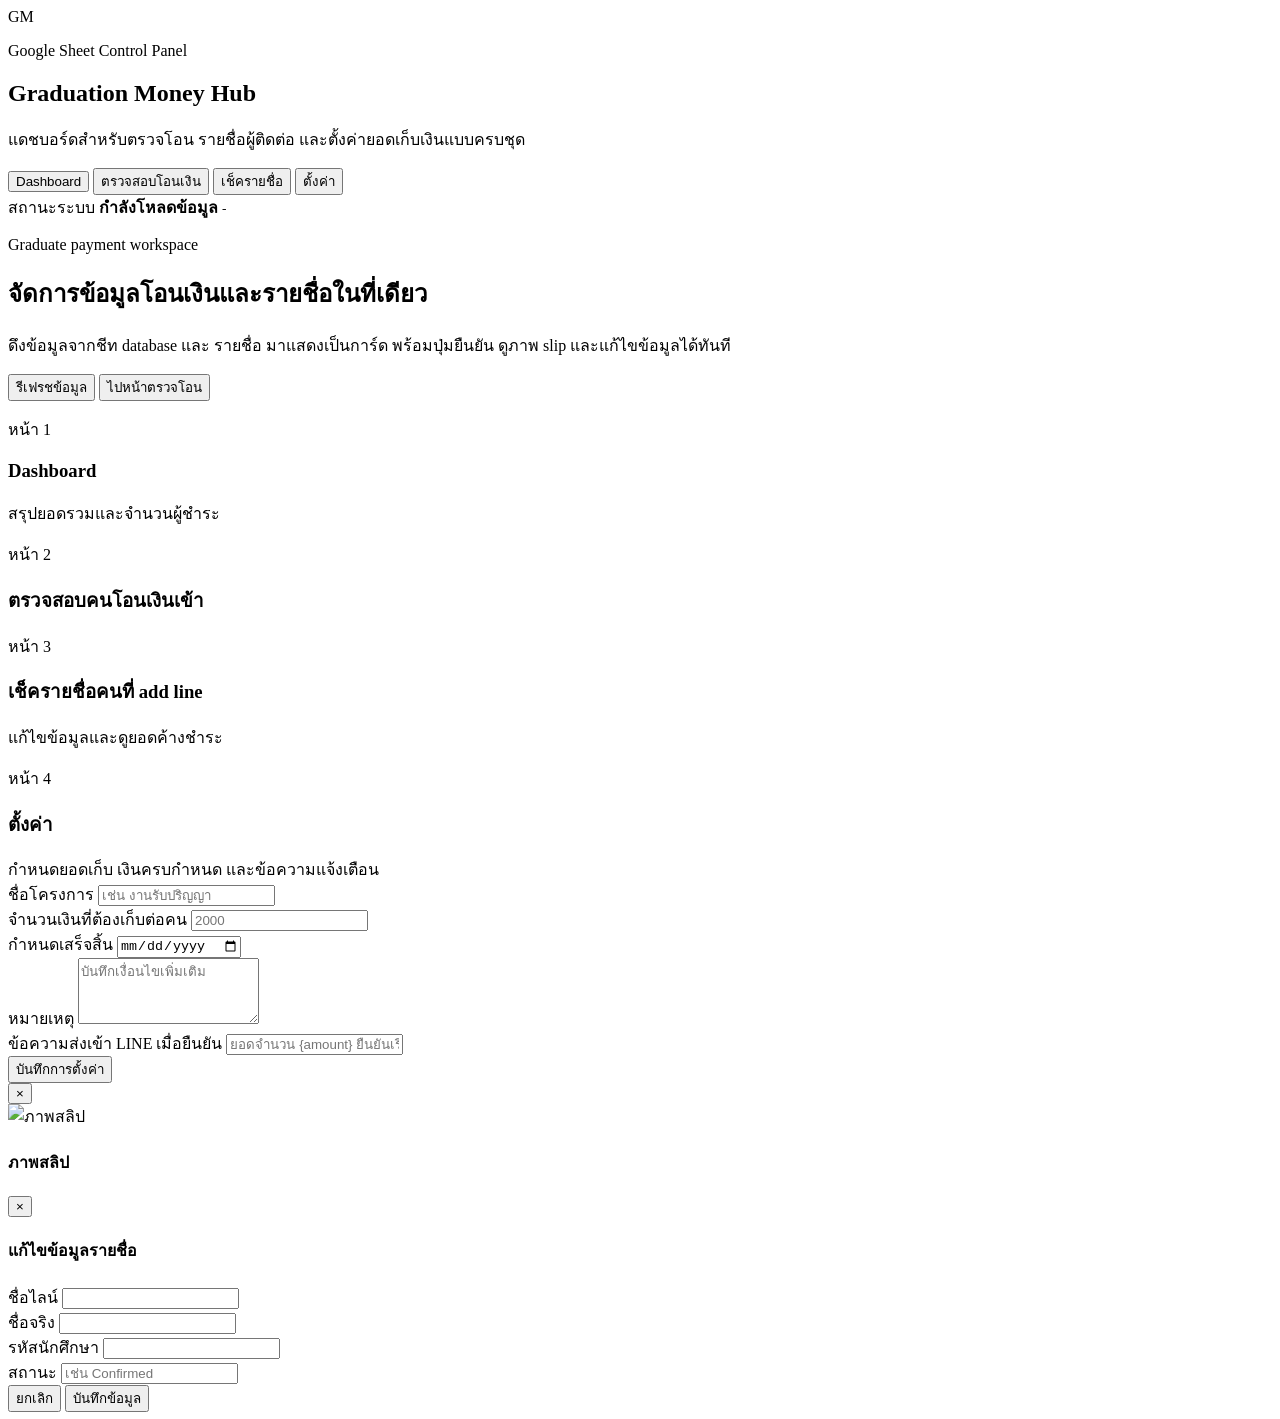
==== CHMEAW/index.html @ 9241e25f "Update" ====
<!DOCTYPE html>
<html lang="th">
<head>
  <meta charset="UTF-8" />
  <meta name="viewport" content="width=device-width, initial-scale=1.0" />
  <meta name="theme-color" content="#07111f" />
  <title>Graduation Money Hub</title>
  <link rel="stylesheet" href="/static/styles.css" />
</head>
<body>
  <div class="app-shell">
    <aside class="sidebar">
      <div class="brand-block">
        <div class="brand-mark">GM</div>
        <div>
          <p class="eyebrow">Google Sheet Control Panel</p>
          <h1>Graduation Money Hub</h1>
        </div>
      </div>
      <p class="sidebar-copy">แดชบอร์ดสำหรับตรวจโอน รายชื่อผู้ติดต่อ และตั้งค่ายอดเก็บเงินแบบครบชุด</p>
      <nav class="nav-stack">
        <button class="nav-link active" data-nav="dashboard">Dashboard</button>
        <button class="nav-link" data-nav="payments">ตรวจสอบโอนเงิน</button>
        <button class="nav-link" data-nav="members">เช็ครายชื่อ</button>
        <button class="nav-link" data-nav="settings">ตั้งค่า</button>
      </nav>
      <div class="sidebar-card">
        <span class="sidebar-card-label">สถานะระบบ</span>
        <strong id="connection-status">กำลังโหลดข้อมูล</strong>
        <small id="last-refresh">-</small>
      </div>
    </aside>

    <main class="content">
      <section class="hero-panel">
        <div>
          <p class="eyebrow">Graduate payment workspace</p>
          <h2>จัดการข้อมูลโอนเงินและรายชื่อในที่เดียว</h2>
          <p class="hero-copy">ดึงข้อมูลจากชีท <span>database</span> และ <span>รายชื่อ</span> มาแสดงเป็นการ์ด พร้อมปุ่มยืนยัน ดูภาพ slip และแก้ไขข้อมูลได้ทันที</p>
        </div>
        <div class="hero-actions">
          <button id="refresh-all" class="primary-btn">รีเฟรชข้อมูล</button>
          <button id="jump-payments" class="ghost-btn">ไปหน้าตรวจโอน</button>
        </div>
      </section>

      <div id="status-message" class="status-banner"></div>

      <section class="panel view-panel active" data-view="dashboard">
        <div class="panel-heading">
          <div>
            <p class="eyebrow">หน้า 1</p>
            <h3>Dashboard</h3>
          </div>
          <span class="section-hint">สรุปยอดรวมและจำนวนผู้ชำระ</span>
        </div>
        <div id="dashboard-metrics" class="metric-grid"></div>
        <div id="dashboard-summary" class="summary-grid"></div>
      </section>

      <section class="panel view-panel" data-view="payments">
        <div class="panel-heading">
          <div>
            <p class="eyebrow">หน้า 2</p>
            <h3>ตรวจสอบคนโอนเงินเข้า</h3>
          </div>
        </div>
        <div id="payments-grid" class="card-grid"></div>
      </section>

      <section class="panel view-panel" data-view="members">
        <div class="panel-heading">
          <div>
            <p class="eyebrow">หน้า 3</p>
            <h3>เช็ครายชื่อคนที่ add line</h3>
          </div>
          <span class="section-hint">แก้ไขข้อมูลและดูยอดค้างชำระ</span>
        </div>
        <div id="members-grid" class="card-grid"></div>
      </section>

      <section class="panel view-panel" data-view="settings">
        <div class="panel-heading">
          <div>
            <p class="eyebrow">หน้า 4</p>
            <h3>ตั้งค่า</h3>
          </div>
          <span class="section-hint">กำหนดยอดเก็บ เงินครบกำหนด และข้อความแจ้งเตือน</span>
        </div>
        <form id="settings-form" class="settings-form">
          <div class="field-group">
            <label for="collection_name">ชื่อโครงการ</label>
            <input id="collection_name" name="collection_name" type="text" placeholder="เช่น งานรับปริญญา" />
          </div>
          <div class="field-group">
            <label for="amount_per_person">จำนวนเงินที่ต้องเก็บต่อคน</label>
            <input id="amount_per_person" name="amount_per_person" type="number" min="0" step="1" placeholder="2000" />
          </div>
          <div class="field-group">
            <label for="deadline">กำหนดเสร็จสิ้น</label>
            <input id="deadline" name="deadline" type="date" />
          </div>
          <div class="field-group field-span-2">
            <label for="note">หมายเหตุ</label>
            <textarea id="note" name="note" rows="4" placeholder="บันทึกเงื่อนไขเพิ่มเติม"></textarea>
          </div>
          <div class="field-group field-span-2">
            <label for="line_message_template">ข้อความส่งเข้า LINE เมื่อยืนยัน</label>
            <input id="line_message_template" name="line_message_template" type="text" placeholder="ยอดจำนวน {amount} ยืนยันเรียบร้อย" />
          </div>
          <div class="form-actions field-span-2">
            <button type="submit" class="primary-btn">บันทึกการตั้งค่า</button>
          </div>
        </form>
      </section>
    </main>
  </div>

  <div id="image-modal" class="modal hidden" aria-hidden="true">
    <div class="modal-backdrop" data-close-modal></div>
    <div class="modal-card modal-large">
      <button class="modal-close" data-close-modal aria-label="ปิด">×</button>
      <div class="modal-media-wrap">
        <img id="image-preview" alt="ภาพสลิป" />
      </div>
      <div class="modal-meta">
        <h4 id="image-modal-title">ภาพสลิป</h4>
        <p id="image-modal-subtitle"></p>
      </div>
    </div>
  </div>

  <div id="member-modal" class="modal hidden" aria-hidden="true">
    <div class="modal-backdrop" data-close-member-modal></div>
    <div class="modal-card">
      <button class="modal-close" data-close-member-modal aria-label="ปิด">×</button>
      <h4>แก้ไขข้อมูลรายชื่อ</h4>
      <form id="member-form" class="modal-form">
        <input type="hidden" id="member-row" />
        <div class="field-group">
          <label for="member-line-name">ชื่อไลน์</label>
          <input id="member-line-name" type="text" />
        </div>
        <div class="field-group">
          <label for="member-real-name">ชื่อจริง</label>
          <input id="member-real-name" type="text" />
        </div>
        <div class="field-group">
          <label for="member-student-id">รหัสนักศึกษา</label>
          <input id="member-student-id" type="text" />
        </div>
        <div class="field-group">
          <label for="member-check">สถานะ</label>
          <input id="member-check" type="text" placeholder="เช่น Confirmed" />
        </div>
        <div class="form-actions">
          <button type="button" class="ghost-btn" data-close-member-modal>ยกเลิก</button>
          <button type="submit" class="primary-btn">บันทึกข้อมูล</button>
        </div>
      </form>
    </div>
  </div>

  <script src="/static/main.js"></script>
</body>
</html>
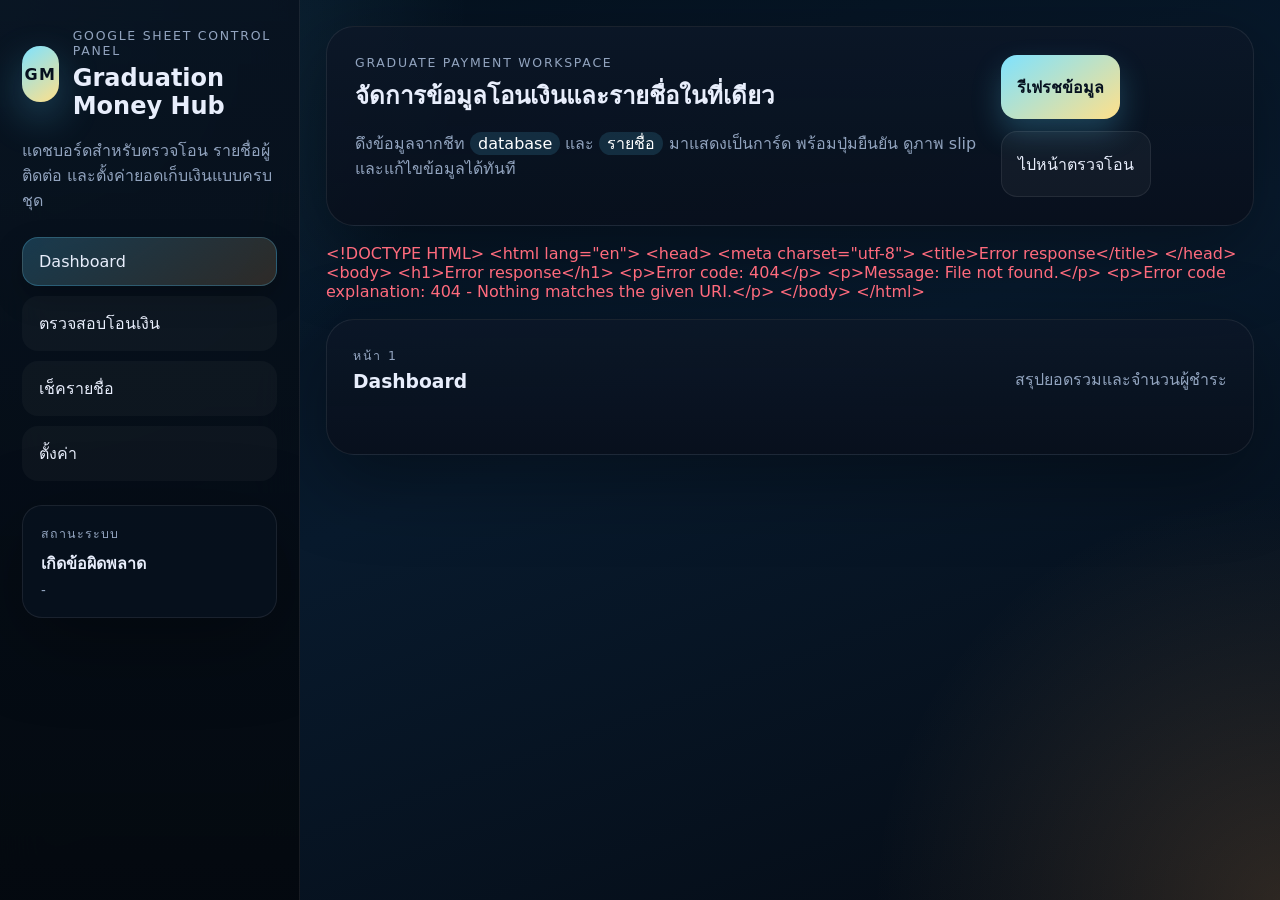
==== commit 62377f94: "Update" ====
--- a/CHMEAW/index.html
+++ b/CHMEAW/index.html
@@ -5,7 +5,7 @@
   <meta name="viewport" content="width=device-width, initial-scale=1.0" />
   <meta name="theme-color" content="#07111f" />
   <title>Graduation Money Hub</title>
-  <link rel="stylesheet" href="/static/styles.css" />
+  <link rel="stylesheet" href="styles.css" />
 </head>
 <body>
   <div class="app-shell">
@@ -161,6 +161,6 @@
     </div>
   </div>
 
-  <script src="/static/main.js"></script>
+  <script src="main.js"></script>
 </body>
 </html>
--- a/CHMEAW/styles.css
+++ b/CHMEAW/styles.css
@@ -0,0 +1,551 @@
+:root {
+  --bg: #06111f;
+  --panel: rgba(8, 18, 31, 0.82);
+  --panel-strong: rgba(10, 24, 42, 0.96);
+  --line: rgba(255, 255, 255, 0.08);
+  --text: #e8eefc;
+  --muted: #92a4bf;
+  --accent: #59d0ff;
+  --accent-2: #ffb86b;
+  --good: #28d17c;
+  --warn: #ffb02e;
+  --bad: #ff6b7d;
+  --shadow: 0 24px 80px rgba(0, 0, 0, 0.35);
+}
+
+* {
+  box-sizing: border-box;
+}
+
+body {
+  margin: 0;
+  min-height: 100vh;
+  color: var(--text);
+  font-family: "Noto Sans Thai", "Segoe UI", system-ui, sans-serif;
+  background:
+    radial-gradient(circle at top left, rgba(89, 208, 255, 0.18), transparent 30%),
+    radial-gradient(circle at bottom right, rgba(255, 184, 107, 0.16), transparent 26%),
+    linear-gradient(160deg, #04101d 0%, #081a2d 48%, #050b14 100%);
+}
+
+button,
+input,
+textarea {
+  font: inherit;
+}
+
+.app-shell {
+  display: grid;
+  grid-template-columns: 300px minmax(0, 1fr);
+  min-height: 100vh;
+}
+
+.sidebar {
+  padding: 28px 22px;
+  border-right: 1px solid var(--line);
+  background: linear-gradient(180deg, rgba(8, 18, 31, 0.88), rgba(4, 9, 15, 0.96));
+  backdrop-filter: blur(22px);
+  position: sticky;
+  top: 0;
+  height: 100vh;
+  overflow: auto;
+}
+
+.brand-block {
+  display: flex;
+  gap: 14px;
+  align-items: center;
+  margin-bottom: 18px;
+}
+
+.brand-mark {
+  width: 56px;
+  height: 56px;
+  border-radius: 18px;
+  display: grid;
+  place-items: center;
+  font-weight: 800;
+  letter-spacing: 0.08em;
+  color: #07111f;
+  background: linear-gradient(145deg, #7ee2ff, #ffe08a);
+  box-shadow: 0 16px 40px rgba(89, 208, 255, 0.28);
+}
+
+.eyebrow {
+  margin: 0 0 6px;
+  font-size: 0.78rem;
+  letter-spacing: 0.14em;
+  text-transform: uppercase;
+  color: var(--muted);
+}
+
+.brand-block h1,
+.hero-panel h2,
+.panel-heading h3,
+.modal-card h4 {
+  margin: 0;
+}
+
+.sidebar-copy,
+.hero-copy,
+.section-hint,
+.muted,
+.member-name,
+.summary-card p,
+.modal-meta p {
+  color: var(--muted);
+}
+
+.nav-stack {
+  display: grid;
+  gap: 10px;
+  margin: 24px 0;
+}
+
+.nav-link,
+.primary-btn,
+.ghost-btn,
+.modal-close {
+  border: 0;
+  border-radius: 16px;
+  cursor: pointer;
+  transition: transform 0.18s ease, box-shadow 0.18s ease, opacity 0.18s ease;
+}
+
+.nav-link {
+  padding: 14px 16px;
+  text-align: left;
+  color: var(--text);
+  background: rgba(255, 255, 255, 0.03);
+  border: 1px solid transparent;
+}
+
+.nav-link.active {
+  background: linear-gradient(145deg, rgba(89, 208, 255, 0.22), rgba(255, 184, 107, 0.16));
+  border-color: rgba(89, 208, 255, 0.25);
+  box-shadow: 0 12px 30px rgba(0, 0, 0, 0.24);
+}
+
+.nav-link:hover,
+.primary-btn:hover,
+.ghost-btn:hover,
+.modal-close:hover {
+  transform: translateY(-1px);
+}
+
+.sidebar-card {
+  padding: 18px;
+  border-radius: 20px;
+  background: var(--panel);
+  border: 1px solid var(--line);
+  box-shadow: var(--shadow);
+}
+
+.sidebar-card-label {
+  display: block;
+  margin-bottom: 8px;
+  color: var(--muted);
+  font-size: 0.78rem;
+  text-transform: uppercase;
+  letter-spacing: 0.08em;
+}
+
+.sidebar-card strong {
+  display: block;
+  margin-bottom: 4px;
+}
+
+.sidebar-card small {
+  color: var(--muted);
+}
+
+.content {
+  padding: 26px;
+  overflow: hidden;
+}
+
+.hero-panel,
+.panel {
+  border: 1px solid var(--line);
+  border-radius: 28px;
+  background: linear-gradient(180deg, rgba(12, 23, 39, 0.88), rgba(8, 15, 27, 0.85));
+  box-shadow: var(--shadow);
+}
+
+.hero-panel {
+  display: flex;
+  justify-content: space-between;
+  gap: 20px;
+  padding: 28px;
+  margin-bottom: 18px;
+}
+
+.hero-panel span {
+  color: #fff;
+  background: rgba(89, 208, 255, 0.14);
+  padding: 2px 8px;
+  border-radius: 999px;
+}
+
+.hero-actions,
+.card-actions,
+.form-actions {
+  display: flex;
+  gap: 12px;
+  flex-wrap: wrap;
+}
+
+.primary-btn,
+.ghost-btn {
+  padding: 12px 16px;
+}
+
+.primary-btn {
+  color: #06111f;
+  font-weight: 700;
+  background: linear-gradient(145deg, #7ee2ff, #ffe08a);
+  box-shadow: 0 14px 30px rgba(89, 208, 255, 0.24);
+}
+
+.ghost-btn {
+  color: var(--text);
+  background: rgba(255, 255, 255, 0.04);
+  border: 1px solid var(--line);
+}
+
+.status-banner {
+  min-height: 22px;
+  margin: 16px 0 18px;
+  color: var(--muted);
+}
+
+.status-banner.success {
+  color: var(--good);
+}
+
+.status-banner.error {
+  color: var(--bad);
+}
+
+.view-panel {
+  display: none;
+  padding: 26px;
+  margin-bottom: 18px;
+}
+
+.view-panel.active {
+  display: block;
+}
+
+.panel-heading {
+  display: flex;
+  justify-content: space-between;
+  gap: 16px;
+  align-items: end;
+  margin-bottom: 20px;
+}
+
+.metric-grid,
+.summary-grid,
+.card-grid {
+  display: grid;
+  gap: 16px;
+}
+
+.metric-grid {
+  grid-template-columns: repeat(3, minmax(0, 1fr));
+}
+
+.summary-grid {
+  grid-template-columns: repeat(3, minmax(0, 1fr));
+  margin-top: 16px;
+}
+
+.card-grid {
+  grid-template-columns: repeat(auto-fit, minmax(380px, 1fr));
+}
+
+.metric-card,
+.summary-card,
+.info-card {
+  padding: 18px;
+  border-radius: 22px;
+  border: 1px solid var(--line);
+  background: rgba(255, 255, 255, 0.03);
+}
+
+.metric-card span,
+.summary-card span,
+.card-kv span {
+  color: var(--muted);
+  font-size: 0.85rem;
+}
+
+.metric-card strong,
+.summary-card strong {
+  display: block;
+  margin-top: 10px;
+  font-size: clamp(1.2rem, 2vw, 2rem);
+}
+
+.summary-card.accent {
+  background: linear-gradient(145deg, rgba(89, 208, 255, 0.14), rgba(255, 184, 107, 0.10));
+}
+
+.info-card {
+  position: relative;
+  overflow: hidden;
+}
+
+.info-card::before {
+  content: '';
+  position: absolute;
+  inset: 0;
+  background: radial-gradient(circle at top right, rgba(89, 208, 255, 0.14), transparent 32%);
+  pointer-events: none;
+}
+
+.payment-card.is-confirmed {
+  border-color: rgba(40, 209, 124, 0.28);
+}
+
+.card-topline {
+  display: flex;
+  justify-content: space-between;
+  gap: 10px;
+  align-items: center;
+  margin-bottom: 12px;
+}
+
+.badge {
+  display: inline-flex;
+  align-items: center;
+  padding: 7px 12px;
+  border-radius: 999px;
+  font-size: 0.8rem;
+  border: 1px solid transparent;
+}
+
+.badge.success {
+  color: var(--good);
+  background: rgba(40, 209, 124, 0.1);
+  border-color: rgba(40, 209, 124, 0.2);
+}
+
+.badge.warning {
+  color: var(--warn);
+  background: rgba(255, 176, 46, 0.1);
+  border-color: rgba(255, 176, 46, 0.2);
+}
+
+.card-kv {
+  display: flex;
+  justify-content: space-between;
+  gap: 12px;
+  padding-top: 12px;
+  margin-top: 12px;
+  border-top: 1px solid rgba(255, 255, 255, 0.08);
+}
+
+.card-kv strong {
+  text-align: right;
+}
+
+.card-kv.highlight strong {
+  color: var(--accent-2);
+}
+
+.editable-money {
+  display: flex;
+  gap: 10px;
+  align-items: center;
+  flex: 1;
+  justify-content: flex-end;
+}
+
+.editable-money input {
+  width: 130px;
+  padding: 10px 12px;
+  color: var(--text);
+  background: rgba(255, 255, 255, 0.04);
+  border: 1px solid var(--line);
+  border-radius: 14px;
+}
+
+.editable-money input:focus {
+  border-color: rgba(89, 208, 255, 0.4);
+  box-shadow: 0 0 0 3px rgba(89, 208, 255, 0.12);
+}
+
+.member-name {
+  margin: 4px 0 0;
+}
+
+.settings-form,
+.modal-form {
+  display: grid;
+  gap: 16px;
+  grid-template-columns: repeat(2, minmax(0, 1fr));
+}
+
+.field-group {
+  display: grid;
+  gap: 8px;
+}
+
+.field-group label {
+  color: var(--muted);
+  font-size: 0.9rem;
+}
+
+.field-group input,
+.field-group textarea {
+  width: 100%;
+  padding: 13px 14px;
+  color: var(--text);
+  background: rgba(255, 255, 255, 0.04);
+  border: 1px solid var(--line);
+  border-radius: 16px;
+  outline: none;
+}
+
+.field-group input:focus,
+.field-group textarea:focus {
+  border-color: rgba(89, 208, 255, 0.4);
+  box-shadow: 0 0 0 3px rgba(89, 208, 255, 0.12);
+}
+
+.field-span-2,
+.modal-form .form-actions {
+  grid-column: 1 / -1;
+}
+
+.empty-state {
+  padding: 32px;
+  text-align: center;
+  color: var(--muted);
+  border: 1px dashed rgba(255, 255, 255, 0.14);
+  border-radius: 20px;
+  background: rgba(255, 255, 255, 0.03);
+}
+
+.modal {
+  position: fixed;
+  inset: 0;
+  z-index: 30;
+  display: grid;
+  place-items: center;
+  padding: 24px;
+}
+
+.modal.hidden {
+  display: none;
+}
+
+.modal-backdrop {
+  position: absolute;
+  inset: 0;
+  background: rgba(1, 7, 14, 0.72);
+  backdrop-filter: blur(10px);
+}
+
+.modal-card {
+  position: relative;
+  z-index: 1;
+  width: min(680px, 100%);
+  padding: 22px;
+  border-radius: 26px;
+  background: var(--panel-strong);
+  border: 1px solid var(--line);
+  box-shadow: var(--shadow);
+}
+
+.modal-large {
+  width: min(840px, 100%);
+}
+
+.modal-close {
+  position: absolute;
+  top: 16px;
+  right: 16px;
+  width: 40px;
+  height: 40px;
+  color: var(--text);
+  background: rgba(255, 255, 255, 0.06);
+}
+
+.modal-media-wrap {
+  overflow: hidden;
+  border-radius: 22px;
+  border: 1px solid var(--line);
+  background: rgba(255, 255, 255, 0.02);
+}
+
+.modal-media-wrap img {
+  display: block;
+  width: 100%;
+  max-height: 70vh;
+  object-fit: contain;
+  background: #06111f;
+}
+
+.modal-meta {
+  margin-top: 14px;
+}
+
+.modal-meta p {
+  margin-bottom: 0;
+}
+
+.card-actions {
+  margin-top: 16px;
+}
+
+button:disabled {
+  cursor: not-allowed;
+  opacity: 0.55;
+  transform: none !important;
+}
+
+@media (max-width: 1100px) {
+  .app-shell {
+    grid-template-columns: 1fr;
+  }
+
+  .sidebar {
+    position: relative;
+    height: auto;
+    border-right: 0;
+    border-bottom: 1px solid var(--line);
+  }
+
+  .metric-grid,
+  .summary-grid {
+    grid-template-columns: repeat(2, minmax(0, 1fr));
+  }
+}
+
+@media (max-width: 720px) {
+  .content,
+  .sidebar {
+    padding: 18px;
+  }
+
+  .hero-panel,
+  .panel-heading,
+  .card-topline,
+  .card-kv,
+  .hero-actions,
+  .card-actions,
+  .form-actions {
+    flex-direction: column;
+    align-items: stretch;
+  }
+
+  .metric-grid,
+  .summary-grid,
+  .settings-form,
+  .modal-form {
+    grid-template-columns: 1fr;
+  }
+}
